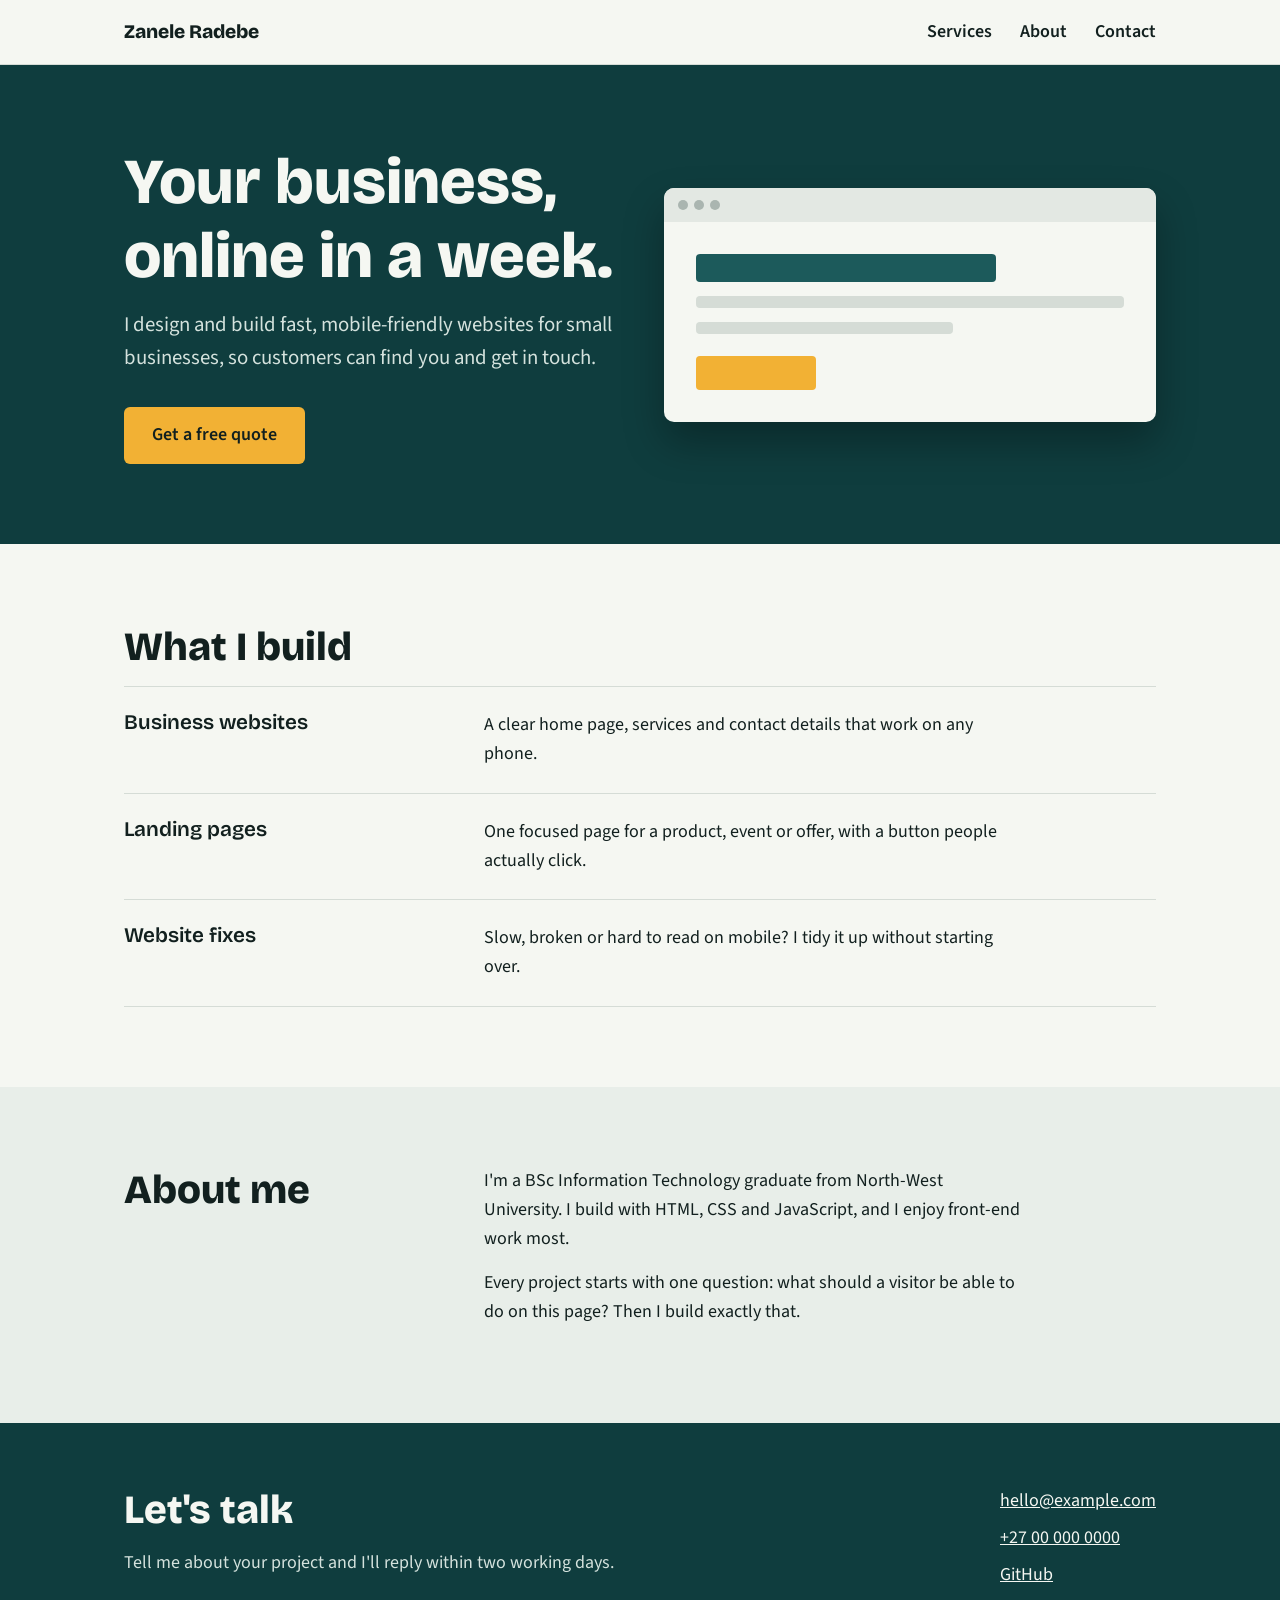
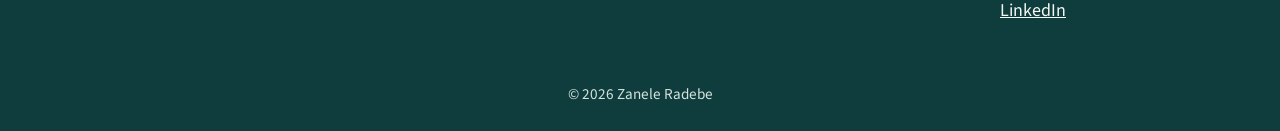
==== WebDev-Level1-Task1-LandingPage/index.html @ 76c8d393 "Add WebDev Level 1 Task 1 - Landing Page" ====
<!DOCTYPE html>
<html lang="en">
<head>
  <meta charset="UTF-8">
  <meta name="viewport" content="width=device-width, initial-scale=1">
  <title>Zanele Radebe | Freelance Web Developer</title>
  <meta name="description" content="Fast, clear, mobile-friendly websites for small businesses.">
  <link rel="preconnect" href="https://fonts.googleapis.com">
  <link rel="preconnect" href="https://fonts.gstatic.com" crossorigin>
  <link href="https://fonts.googleapis.com/css2?family=Bricolage+Grotesque:wght@600;800&family=Source+Sans+3:wght@400;600&display=swap" rel="stylesheet">
  <link rel="stylesheet" href="style.css">
</head>
<body>

  <header class="nav">
    <div class="container nav-inner">
      <a href="#top" class="logo">Zanele Radebe</a>
      <nav aria-label="Main">
        <ul class="nav-links">
          <li><a href="#services">Services</a></li>
          <li><a href="#about">About</a></li>
          <li><a href="#contact">Contact</a></li>
        </ul>
      </nav>
    </div>
  </header>

  <main id="top">
    <section class="hero">
      <div class="container hero-inner">
        <div class="hero-text">
          <h1>Your business, online in a week.</h1>
          <p class="subhead">I design and build fast, mobile-friendly websites for small businesses, so customers can find you and get in touch.</p>
          <a href="#contact" class="btn">Get a free quote</a>
        </div>
        <div class="browser" aria-hidden="true">
          <div class="browser-bar"><span></span><span></span><span></span></div>
          <div class="browser-body">
            <div class="mock mock-title"></div>
            <div class="mock mock-line"></div>
            <div class="mock mock-line short"></div>
            <div class="mock mock-btn"></div>
          </div>
        </div>
      </div>
    </section>

    <section id="services" class="section">
      <div class="container">
        <h2>What I build</h2>
        <ul class="services">
          <li>
            <h3>Business websites</h3>
            <p>A clear home page, services and contact details that work on any phone.</p>
          </li>
          <li>
            <h3>Landing pages</h3>
            <p>One focused page for a product, event or offer, with a button people actually click.</p>
          </li>
          <li>
            <h3>Website fixes</h3>
            <p>Slow, broken or hard to read on mobile? I tidy it up without starting over.</p>
          </li>
        </ul>
      </div>
    </section>

    <section id="about" class="section about">
      <div class="container about-inner">
        <h2>About me</h2>
        <div>
          <p>I'm a BSc Information Technology graduate from North-West University. I build with HTML, CSS and JavaScript, and I enjoy front-end work most.</p>
          <p>Every project starts with one question: what should a visitor be able to do on this page? Then I build exactly that.</p>
        </div>
      </div>
    </section>
  </main>

  <footer id="contact" class="footer">
    <div class="container footer-inner">
      <div>
        <h2>Let's talk</h2>
        <p>Tell me about your project and I'll reply within two working days.</p>
      </div>
      <ul class="contact-list">
        <li><a href="mailto:hello@example.com">hello@example.com</a></li>
        <li><a href="tel:+27000000000">+27 00 000 0000</a></li>
        <li><a href="https://github.com/Zaneradebe6">GitHub</a></li>
        <li><a href="#">LinkedIn</a></li>
      </ul>
    </div>
    <p class="copy">&copy; 2026 Zanele Radebe</p>
  </footer>

</body>
</html>
---- WebDev-Level1-Task1-LandingPage/style.css ----
/* Palette */
:root {
  --teal: #0f3d3e;
  --teal-light: #1c5a5b;
  --paper: #f5f7f2;
  --ink: #12201f;
  --muted: #5a6b69;
  --gold: #f2b134;
  --line: #d5dcd6;
}

*, *::before, *::after { box-sizing: border-box; }

html { scroll-behavior: smooth; scroll-padding-top: 72px; }

body {
  margin: 0;
  font-family: "Source Sans 3", Arial, sans-serif;
  font-size: 1.125rem;
  line-height: 1.6;
  color: var(--ink);
  background: var(--paper);
}

h1, h2, h3 {
  font-family: "Bricolage Grotesque", Arial, sans-serif;
  line-height: 1.15;
  margin: 0 0 1rem;
}
h1 { font-size: clamp(2.4rem, 6vw, 4rem); font-weight: 800; }
h2 { font-size: clamp(1.8rem, 4vw, 2.5rem); font-weight: 800; }
h3 { font-size: 1.3rem; font-weight: 600; }
p { margin: 0 0 1rem; max-width: 60ch; }
ul { list-style: none; margin: 0; padding: 0; }
a { color: inherit; }
a:focus-visible, .btn:focus-visible { outline: 3px solid var(--gold); outline-offset: 3px; }

.container { width: 100%; max-width: 1080px; margin: 0 auto; padding: 0 1.5rem; }

/* Navigation */
.nav {
  position: sticky;
  top: 0;
  z-index: 10;
  background: var(--paper);
  border-bottom: 1px solid var(--line);
}
.nav-inner { display: flex; align-items: center; justify-content: space-between; height: 64px; }
.logo { font-family: "Bricolage Grotesque", Arial, sans-serif; font-weight: 800; font-size: 1.2rem; text-decoration: none; }
.nav-links { display: flex; gap: 1.75rem; }
.nav-links a { text-decoration: none; font-weight: 600; padding: 0.25rem 0; border-bottom: 2px solid transparent; }
.nav-links a:hover { border-bottom-color: var(--gold); }

/* Hero */
.hero { background: var(--teal); color: var(--paper); padding: 5rem 0; }
.hero-inner { display: flex; align-items: center; gap: 3rem; }
.hero-text { flex: 1 1 50%; }
.subhead { font-size: 1.3rem; color: #d4e2dd; margin-bottom: 2rem; }
.btn {
  display: inline-block;
  padding: 0.9rem 1.75rem;
  background: var(--gold);
  color: var(--ink);
  font-weight: 600;
  text-decoration: none;
  border-radius: 6px;
  transition: background 0.2s;
}
.btn:hover { background: #ffc552; }

/* Browser mock-up (pure CSS) */
.browser { flex: 1 1 50%; background: var(--paper); border-radius: 10px; overflow: hidden; box-shadow: 0 20px 40px rgba(0, 0, 0, 0.3); }
.browser-bar { display: flex; gap: 6px; padding: 12px 14px; background: #e3e8e3; }
.browser-bar span { width: 10px; height: 10px; border-radius: 50%; background: #aab5b0; }
.browser-body { padding: 2rem; display: flex; flex-direction: column; gap: 14px; }
.mock { border-radius: 4px; background: var(--line); }
.mock-title { height: 28px; width: 70%; background: var(--teal-light); }
.mock-line { height: 12px; width: 100%; }
.mock-line.short { width: 60%; }
.mock-btn { height: 34px; width: 120px; margin-top: 8px; background: var(--gold); }

/* Sections */
.section { padding: 5rem 0; }
.services li { padding: 1.5rem 0; border-top: 1px solid var(--line); display: grid; grid-template-columns: 1fr 2fr; gap: 1.5rem; }
.services li:last-child { border-bottom: 1px solid var(--line); }
.services h3, .services p { margin: 0; }

.about { background: #e8eee9; }
.about-inner { display: grid; grid-template-columns: 1fr 2fr; gap: 1.5rem; }

/* Footer */
.footer { background: var(--teal); color: var(--paper); padding: 4rem 0 1.5rem; }
.footer-inner { display: flex; justify-content: space-between; gap: 2rem; flex-wrap: wrap; }
.footer p { color: #d4e2dd; }
.contact-list li { margin-bottom: 0.5rem; }
.contact-list a:hover { color: var(--gold); }
.copy { text-align: center; margin: 3rem 0 0; font-size: 0.95rem; max-width: none; }

/* Mobile */
@media (max-width: 760px) {
  .hero { padding: 3rem 0; }
  .hero-inner { flex-direction: column; align-items: stretch; }
  .section { padding: 3rem 0; }
  .services li, .about-inner { grid-template-columns: 1fr; gap: 0.5rem; }
  .nav-links { gap: 1rem; }
  .logo { font-size: 1rem; }
}

@media (prefers-reduced-motion: reduce) {
  html { scroll-behavior: auto; }
  .btn { transition: none; }
}
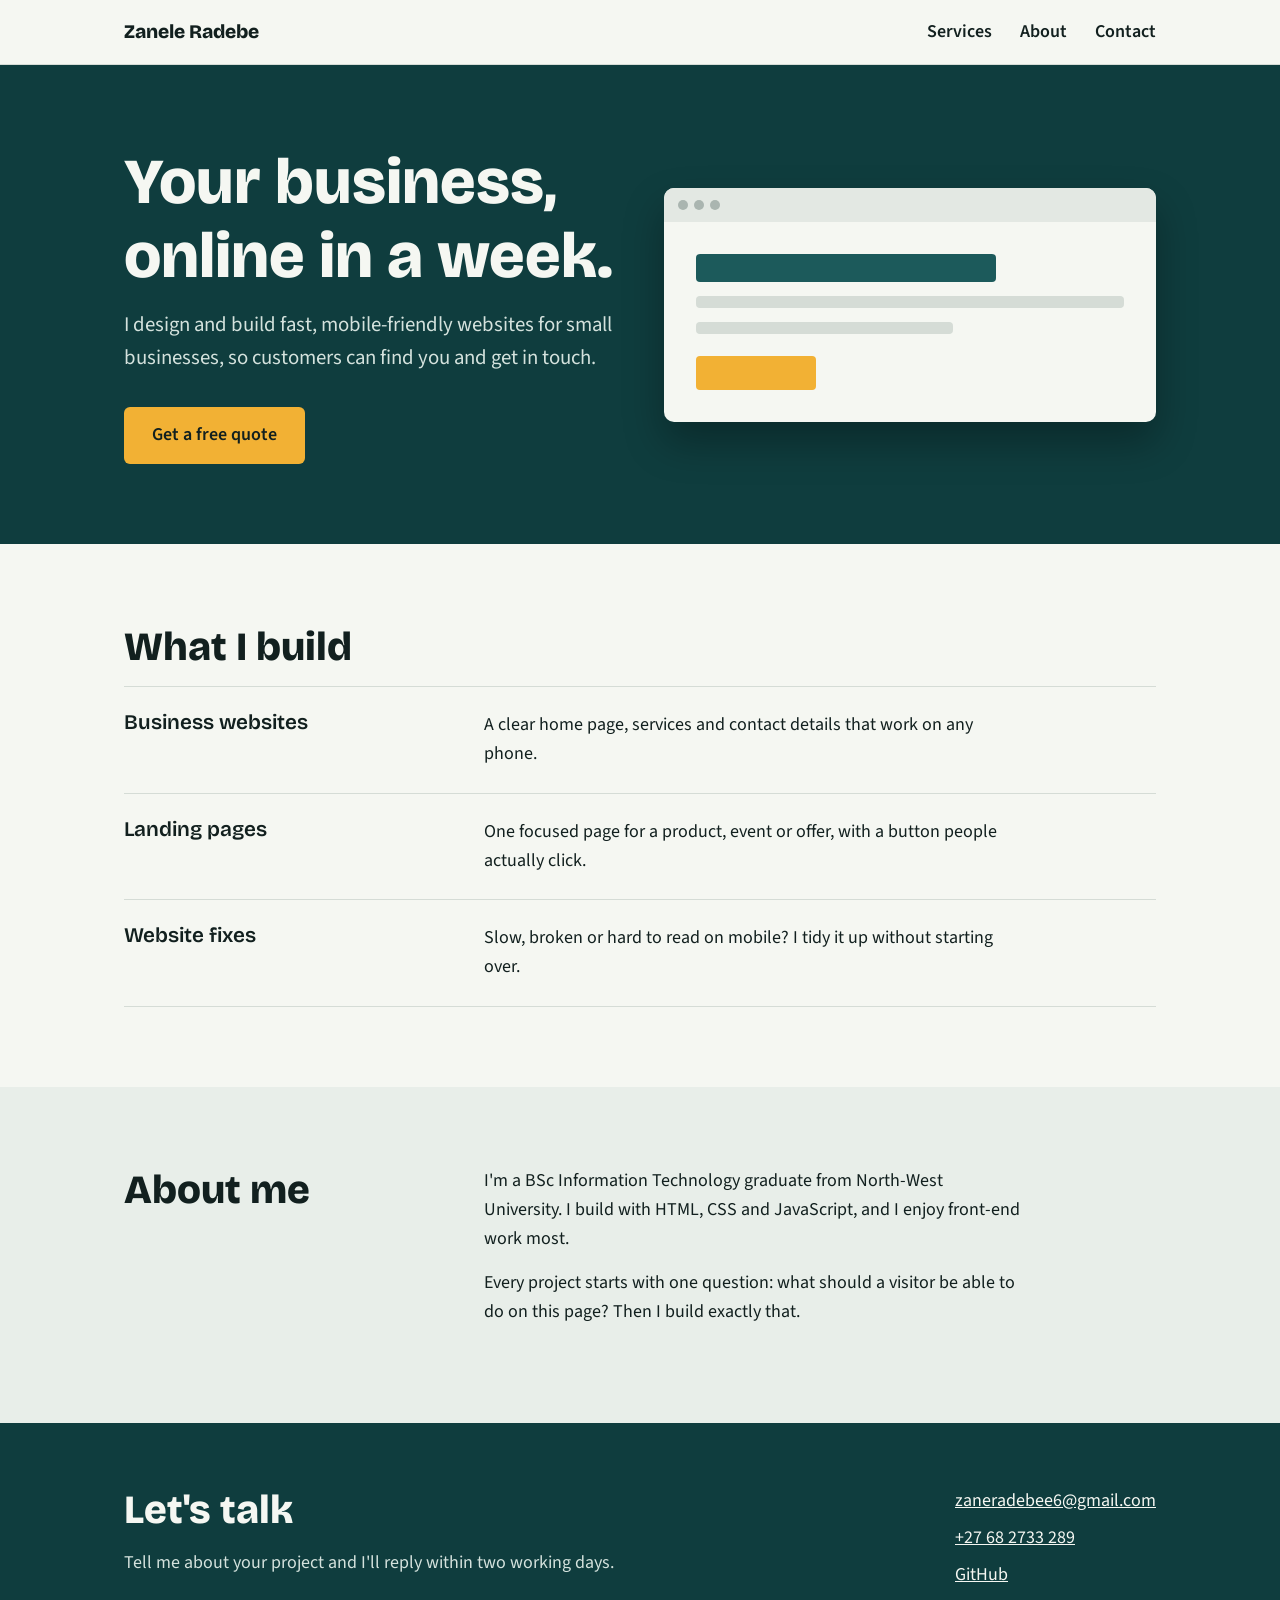
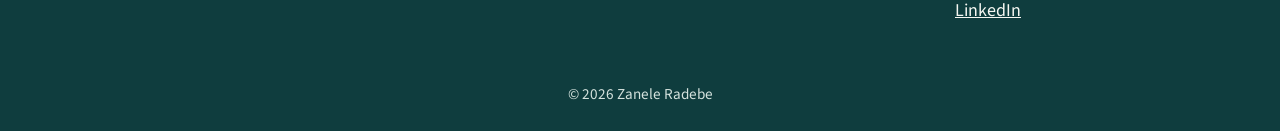
==== commit 7f1bf4a3: "Update footer contact details" ====
--- a/WebDev-Level1-Task1-LandingPage/index.html
+++ b/WebDev-Level1-Task1-LandingPage/index.html
@@ -83,11 +83,10 @@
         <p>Tell me about your project and I'll reply within two working days.</p>
       </div>
       <ul class="contact-list">
-        <li><a href="mailto:hello@example.com">hello@example.com</a></li>
-        <li><a href="tel:+27000000000">+27 00 000 0000</a></li>
+        <li><a href="mailto:zaneradebe6@gmail.com">zaneradebee6@gmail.com</a></li>
+        <li><a href="tel:+27682733289">+27 68 2733 289</a></li>
         <li><a href="https://github.com/Zaneradebe6">GitHub</a></li>
-        <li><a href="#">LinkedIn</a></li>
-      </ul>
+        <li><a href="https://www.linkedin.com/in/zanele-radebe-702a2829a/">LinkedIn</a></li>
     </div>
     <p class="copy">&copy; 2026 Zanele Radebe</p>
   </footer>
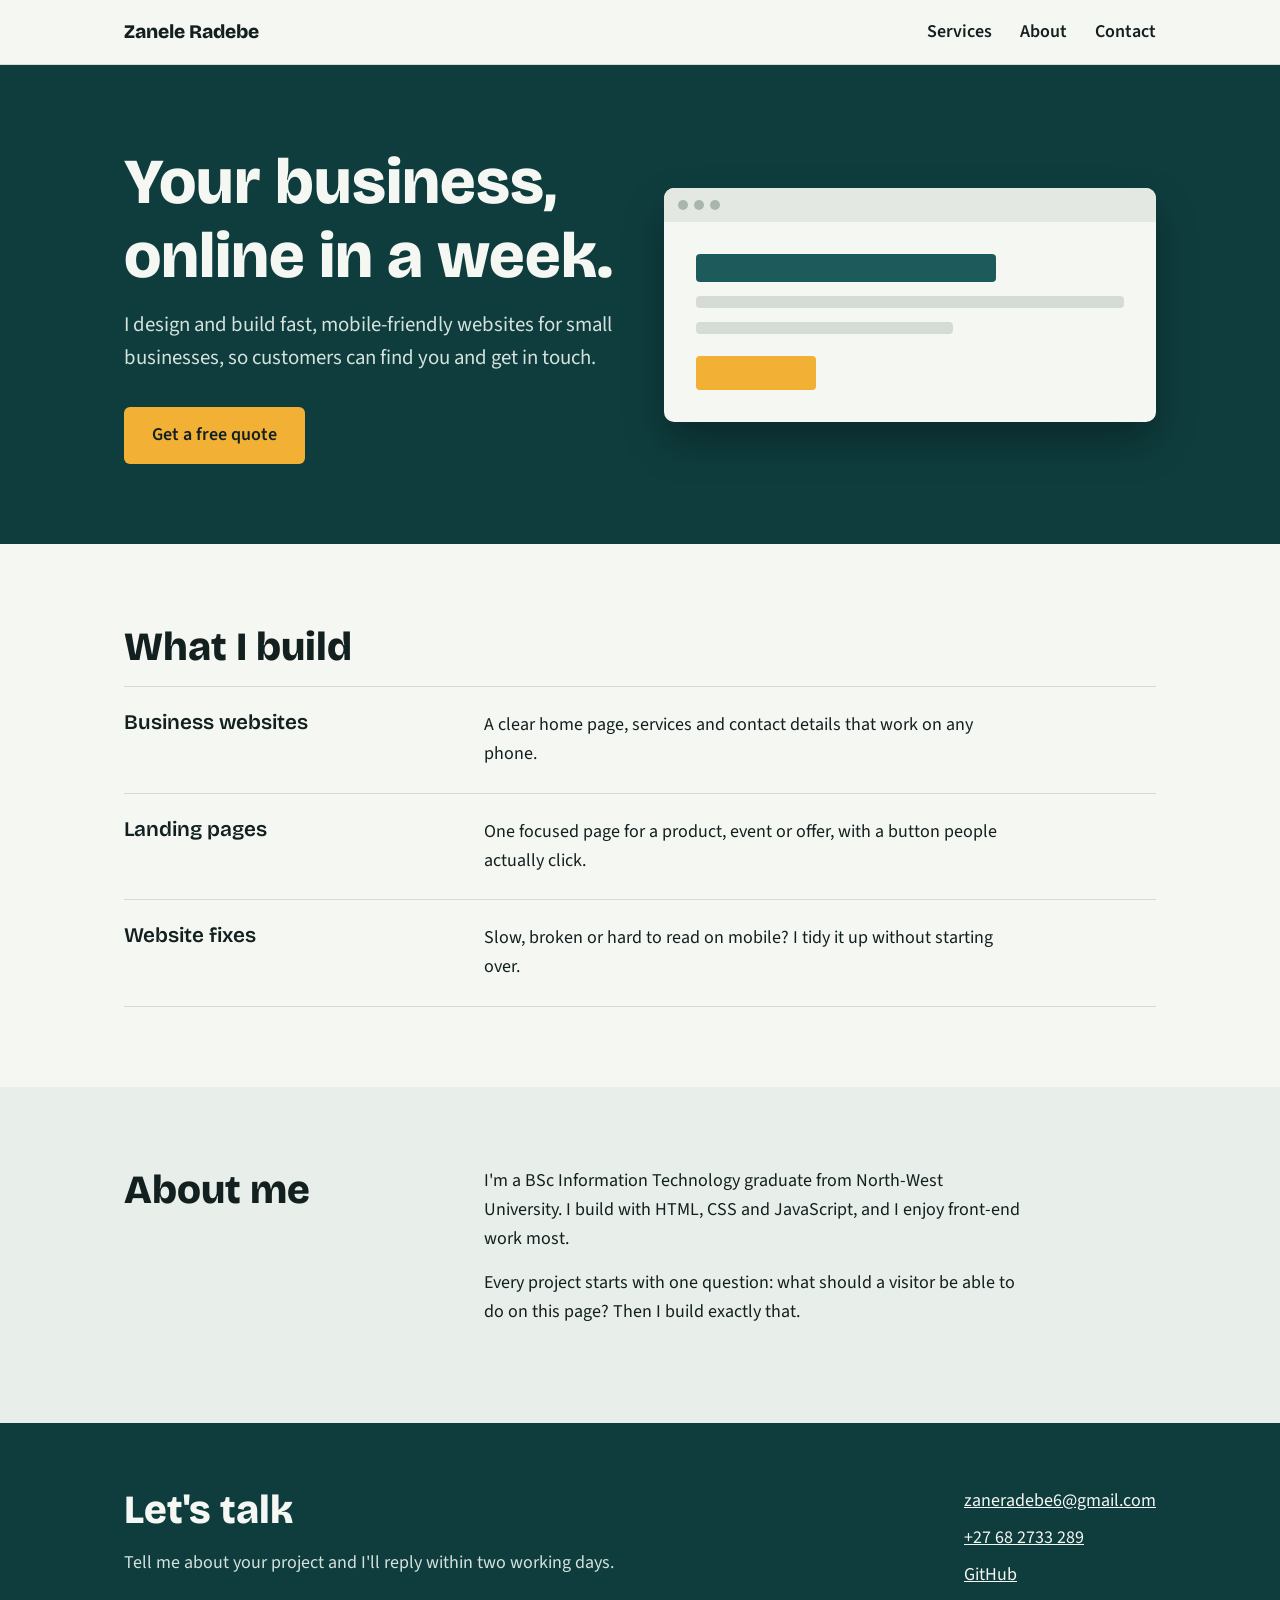
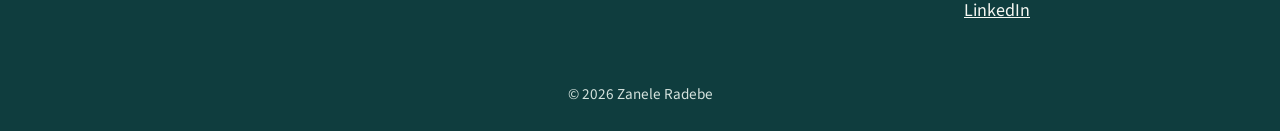
==== commit 2905c9c8: "Add Task 2 portfolio and update Task 1 footer" ====
--- a/WebDev-Level1-Task1-LandingPage/index.html
+++ b/WebDev-Level1-Task1-LandingPage/index.html
@@ -83,7 +83,7 @@
         <p>Tell me about your project and I'll reply within two working days.</p>
       </div>
       <ul class="contact-list">
-        <li><a href="mailto:zaneradebe6@gmail.com">zaneradebee6@gmail.com</a></li>
+        <li><a href="mailto:zaneradebe6@gmail.com">zaneradebe6@gmail.com</a></li>
         <li><a href="tel:+27682733289">+27 68 2733 289</a></li>
         <li><a href="https://github.com/Zaneradebe6">GitHub</a></li>
         <li><a href="https://www.linkedin.com/in/zanele-radebe-702a2829a/">LinkedIn</a></li>
